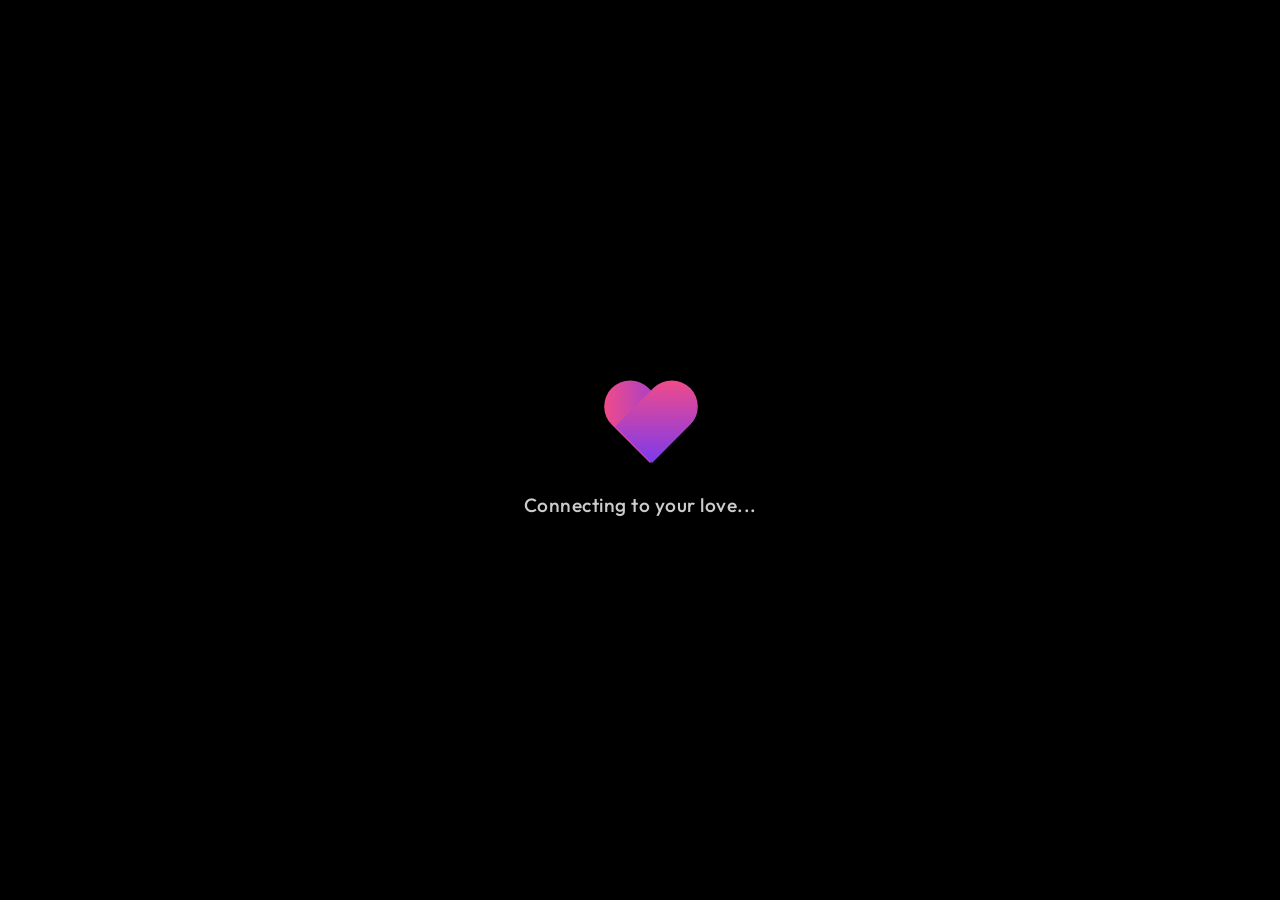
==== index.html @ 215d62e7 "Initial commit - Agriculture App" ====
<!DOCTYPE html>
<html lang="en">
<head>
    <meta charset="UTF-8">
    <meta name="viewport" content="width=device-width, initial-scale=1.0">
    <title>Private Couple Chat</title>
    <!-- Favicon link (uses logo as fallback) -->
    <link rel="icon" type="image/png" href="assets/logo.png">
    <link rel="stylesheet" href="css/style.css">
    <style>
        .loader-wrapper {
            display: flex;
            flex-direction: column;
            align-items: center;
            justify-content: center;
            text-align: center;
            height: 100vh;
            width: 100vw;
            z-index: 100;
            position: relative;
        }
        .heart-loader {
            position: relative;
            width: 80px;
            height: 80px;
            margin-bottom: 20px;
            animation: heartPulse 1.2s infinite ease-in-out;
        }
        .heart-loader::before,
        .heart-loader::after {
            content: '';
            position: absolute;
            top: 0;
            width: 52px;
            height: 80px;
            border-radius: 50px 50px 0 0;
            background: linear-gradient(135deg, var(--primary) 0%, var(--secondary) 100%);
        }
        .heart-loader::before {
            left: 50px;
            transform: rotate(-45deg);
            transform-origin: 0 100%;
        }
        .heart-loader::after {
            left: 0;
            transform: rotate(45deg);
            transform-origin: 100% 100%;
        }
        @keyframes heartPulse {
            0% { transform: scale(1); }
            14% { transform: scale(1.12); }
            28% { transform: scale(1); }
            42% { transform: scale(1.12); }
            70% { transform: scale(1); }
        }
        .loading-text {
            font-family: var(--font-heading);
            font-size: 1.2rem;
            font-weight: 500;
            letter-spacing: 0.5px;
            color: white;
            opacity: 0.8;
            margin-top: 10px;
        }
    </style>
</head>
<body>
    <div class="bg-decorations" id="bgDecorations"></div>
    
    <div class="loader-wrapper">
        <div class="heart-loader"></div>
        <div class="loading-text">Connecting to your love...</div>
    </div>

    <!-- Firebase SDK & Custom Scripts -->
    <script type="module" src="js/firebase.js"></script>
    <script type="module">
        import { auth, onAuthStateChanged } from './js/firebase.js';

        // Check authentication state
        onAuthStateChanged(auth, (user) => {
            if (user) {
                // User is signed in, check if authorized
                const email = user.email || '';
                if (email === 'vaishnav@privatechat.local' || email === 'chikku@privatechat.local') {
                    window.location.replace('chat.html');
                } else {
                    // Logged in but not authorized, redirect to login page (auth will clear it)
                    window.location.replace('login.html?error=unauthorized');
                }
            } else {
                // User is not signed in, redirect to login page
                window.location.replace('login.html');
            }
        });

        // Generate floating hearts background decoration
        const container = document.getElementById('bgDecorations');
        for (let i = 0; i < 15; i++) {
            const heart = document.createElement('span');
            heart.classList.add('floating-heart');
            heart.style.left = Math.random() * 100 + 'vw';
            heart.style.animationDelay = Math.random() * 8 + 's';
            heart.style.animationDuration = 6 + Math.random() * 8 + 's';
            container.appendChild(heart);
        }
    </script>
</body>
</html>
---- css/style.css ----
/* Import modern premium fonts */
@import url('https://fonts.googleapis.com/css2?family=Outfit:wght@300;400;500;600;700&family=Plus+Jakarta+Sans:ital,wght@0,300;0,400;0,500;0,600;0,700;1,400&display=swap');

/* Pure OLED Black Minimalist System Tokens */
:root {
    --primary: #ff4d7d;
    --primary-dark: #e63967;
    --primary-light: #ff85a2;
    --secondary: #7c3aed;
    --secondary-light: #a78bfa;
    
    --success: #10b981;
    --danger: #ef4444;
    --warning: #f59e0b;
    
    /* True Pitch Black */
    --bg-main: #000000;
    --bg-gradient: #000000;
    --bg-overlay: #000000;
    
    /* Glassmorphism Configuration */
    --glass-bg: #0a0a0a;
    --glass-border: rgba(255, 255, 255, 0.12);
    --glass-shadow: 0 20px 50px rgba(0, 0, 0, 0.9);
    --glass-blur: none;
    
    /* Text Colors */
    --text-main: #ffffff;
    --text-muted: #888888;
    --text-dark: #111111;
    
    --input-bg: #121212;
    --input-border: #222222;
    --input-focus-border: var(--primary);
    
    /* Fonts & Radii */
    --font-heading: 'Outfit', sans-serif;
    --font-body: 'Plus Jakarta Sans', sans-serif;
    --border-radius-lg: 20px;
    --border-radius-md: 12px;
    --border-radius-sm: 8px;
    --transition-smooth: all 0.25s cubic-bezier(0.16, 1, 0.3, 1);
}

[data-theme="light"] {
    --bg-main: #ffffff;
    --bg-gradient: #ffffff;
    --glass-bg: #f8f9fa;
    --glass-border: #e9ecef;
    --glass-shadow: 0 10px 30px rgba(0, 0, 0, 0.05);
    --text-main: #111827;
    --text-muted: #6b7280;
    --input-bg: #f1f3f5;
    --input-border: #dee2e6;
}

* {
    margin: 0;
    padding: 0;
    box-sizing: border-box;
}

html, body {
    width: 100%;
    height: 100%;
    font-family: var(--font-body);
    color: var(--text-main);
    overflow: hidden;
    background: var(--bg-main);
    -webkit-font-smoothing: antialiased;
}

body {
    background: var(--bg-main);
    display: flex;
    justify-content: center;
    align-items: center;
    position: relative;
}

/* Pure Black Panel Style */
.glass-panel {
    background: var(--glass-bg);
    border: 1px solid var(--glass-border);
    border-radius: var(--border-radius-lg);
    box-shadow: var(--glass-shadow);
    z-index: 10;
}

/* Login Page Container */
.login-container {
    width: 90%;
    max-width: 400px;
    padding: 40px 32px;
    text-align: center;
}

/* Brand styling */
.brand {
    margin-bottom: 30px;
}

.brand-logo {
    width: 68px;
    height: 68px;
    border-radius: 50%;
    background: #121212;
    padding: 12px;
    display: inline-flex;
    justify-content: center;
    align-items: center;
    border: 1px solid var(--glass-border);
}

.brand-logo img {
    width: 100%;
    height: 100%;
    object-fit: contain;
}

.brand h1 {
    font-family: var(--font-heading);
    font-size: 2rem;
    font-weight: 700;
    letter-spacing: -0.5px;
    margin-top: 16px;
    color: #ffffff;
}

.brand p {
    font-size: 0.88rem;
    color: var(--text-muted);
    margin-top: 6px;
}

/* Forms */
.form-group {
    position: relative;
    margin-bottom: 20px;
    text-align: left;
}

.form-group label {
    font-size: 0.78rem;
    font-weight: 600;
    letter-spacing: 0.5px;
    text-transform: uppercase;
    color: var(--text-muted);
    margin-left: 2px;
    display: inline-block;
    margin-bottom: 6px;
}

.input-wrapper {
    position: relative;
    display: flex;
    align-items: center;
}

.input-icon {
    position: absolute;
    left: 16px;
    color: var(--text-muted);
    font-size: 1.1rem;
    pointer-events: none;
}

.form-control {
    width: 100%;
    padding: 13px 16px 13px 44px;
    border-radius: var(--border-radius-md);
    background: var(--input-bg);
    border: 1px solid var(--input-border);
    color: var(--text-main);
    font-family: var(--font-body);
    font-size: 1rem;
    outline: none;
    transition: var(--transition-smooth);
}

@media (max-width: 480px) {
    .form-control {
        font-size: 16px; /* Prevents iOS auto-zoom */
    }
}

.form-control::placeholder {
    color: var(--text-muted);
    opacity: 0.7;
}

.form-control:focus {
    border-color: var(--input-focus-border);
    background: #181818;
}

.password-toggle {
    position: absolute;
    right: 16px;
    background: none;
    border: none;
    color: var(--text-muted);
    cursor: pointer;
    font-size: 1.1rem;
    display: flex;
    align-items: center;
}

.form-options {
    display: flex;
    justify-content: space-between;
    align-items: center;
    margin-bottom: 24px;
}

.checkbox-container {
    display: flex;
    align-items: center;
    position: relative;
    cursor: pointer;
    user-select: none;
    color: var(--text-muted);
    font-size: 0.85rem;
    padding-left: 26px;
}

.checkbox-container input {
    position: absolute;
    opacity: 0;
    cursor: pointer;
}

.checkmark {
    position: absolute;
    top: 0;
    left: 0;
    height: 18px;
    width: 18px;
    background-color: var(--input-bg);
    border: 1px solid var(--input-border);
    border-radius: 4px;
    transition: var(--transition-smooth);
}

.checkbox-container input:checked ~ .checkmark {
    background-color: var(--primary);
    border-color: var(--primary);
}

.checkmark::after {
    content: "";
    position: absolute;
    display: none;
    left: 6px;
    top: 2px;
    width: 4px;
    height: 9px;
    border: solid white;
    border-width: 0 2px 2px 0;
    transform: rotate(45deg);
}

.checkbox-container input:checked ~ .checkmark::after {
    display: block;
}

.btn-primary {
    width: 100%;
    padding: 14px;
    border: none;
    border-radius: var(--border-radius-md);
    background: linear-gradient(135deg, var(--primary) 0%, var(--secondary) 100%);
    color: #ffffff;
    font-family: var(--font-heading);
    font-size: 1rem;
    font-weight: 600;
    cursor: pointer;
    box-shadow: 0 4px 15px rgba(255, 77, 125, 0.3);
    transition: var(--transition-smooth);
    display: flex;
    justify-content: center;
    align-items: center;
    gap: 8px;
}

.btn-primary:hover {
    opacity: 0.95;
    transform: translateY(-1px);
}

.alert {
    padding: 12px 16px;
    border-radius: var(--border-radius-sm);
    margin-bottom: 20px;
    font-size: 0.88rem;
    font-weight: 500;
    text-align: left;
    display: flex;
    align-items: center;
    gap: 8px;
}

.alert-danger {
    background: rgba(239, 68, 68, 0.15);
    border: 1px solid rgba(239, 68, 68, 0.3);
    color: #fca5a5;
}

.alert.hidden {
    display: none;
}

.spinner {
    width: 18px;
    height: 18px;
    border: 2px solid rgba(255, 255, 255, 0.3);
    border-radius: 50%;
    border-top-color: white;
    animation: spin 0.8s linear infinite;
    display: none;
}

.btn-primary.loading .spinner { display: inline-block; }
.btn-primary.loading span { display: none; }

@keyframes spin { to { transform: rotate(360deg); } }
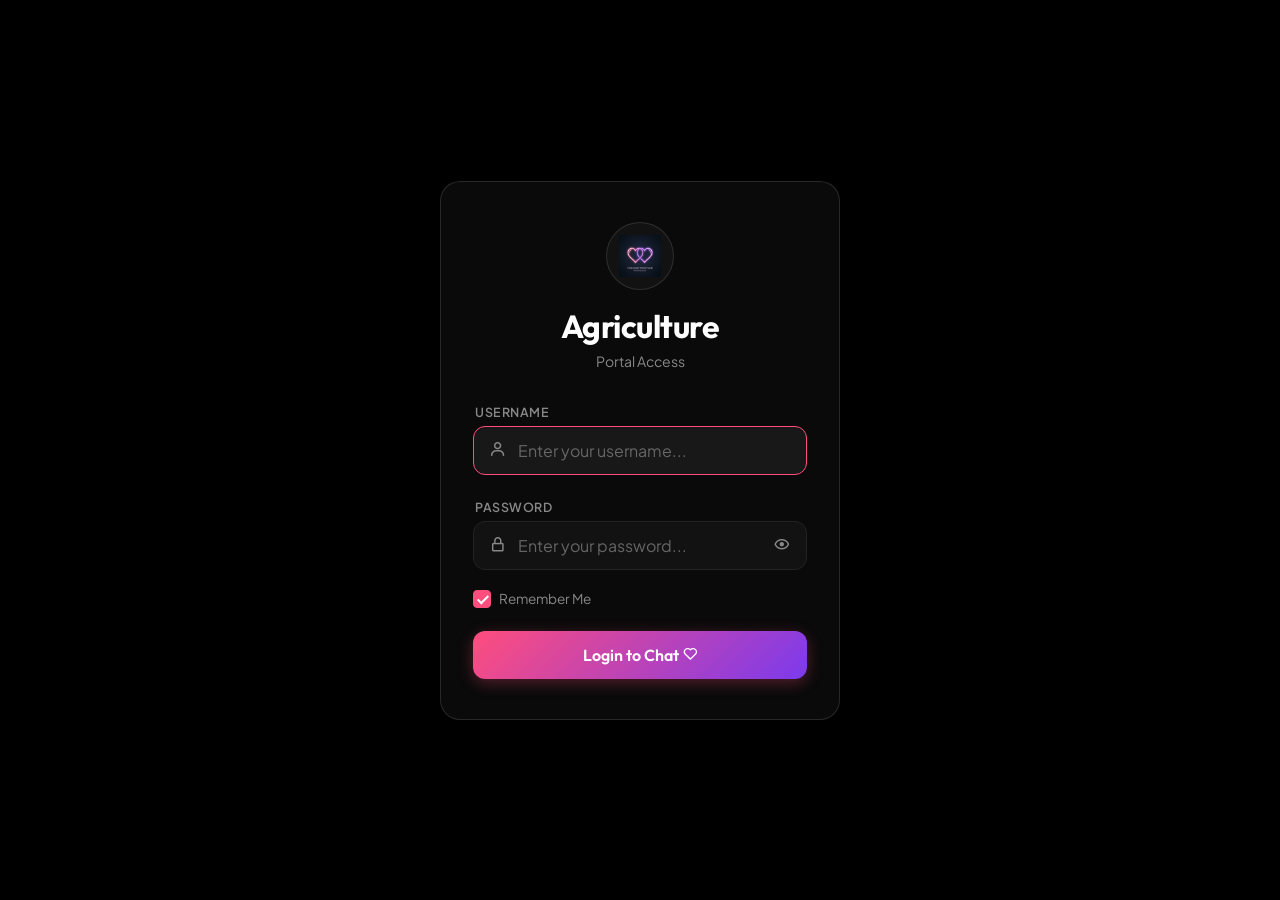
==== commit a4353684: "Fix: index.html no longer stuck on loading screen" ====
--- a/index.html
+++ b/index.html
@@ -3,8 +3,7 @@
 <head>
     <meta charset="UTF-8">
     <meta name="viewport" content="width=device-width, initial-scale=1.0">
-    <title>Private Couple Chat</title>
-    <!-- Favicon link (uses logo as fallback) -->
+    <title>Agriculture</title>
     <link rel="icon" type="image/png" href="assets/logo.png">
     <link rel="stylesheet" href="css/style.css">
     <style>
@@ -16,8 +15,6 @@
             text-align: center;
             height: 100vh;
             width: 100vw;
-            z-index: 100;
-            position: relative;
         }
         .heart-loader {
             position: relative;
@@ -57,7 +54,6 @@
             font-family: var(--font-heading);
             font-size: 1.2rem;
             font-weight: 500;
-            letter-spacing: 0.5px;
             color: white;
             opacity: 0.8;
             margin-top: 10px;
@@ -65,44 +61,18 @@
     </style>
 </head>
 <body>
-    <div class="bg-decorations" id="bgDecorations"></div>
-    
     <div class="loader-wrapper">
         <div class="heart-loader"></div>
-        <div class="loading-text">Connecting to your love...</div>
+        <div class="loading-text">Loading...</div>
     </div>
 
-    <!-- Firebase SDK & Custom Scripts -->
-    <script type="module" src="js/firebase.js"></script>
-    <script type="module">
-        import { auth, onAuthStateChanged } from './js/firebase.js';
-
-        // Check authentication state
-        onAuthStateChanged(auth, (user) => {
-            if (user) {
-                // User is signed in, check if authorized
-                const email = user.email || '';
-                if (email === 'vaishnav@privatechat.local' || email === 'chikku@privatechat.local') {
-                    window.location.replace('chat.html');
-                } else {
-                    // Logged in but not authorized, redirect to login page (auth will clear it)
-                    window.location.replace('login.html?error=unauthorized');
-                }
-            } else {
-                // User is not signed in, redirect to login page
-                window.location.replace('login.html');
-            }
-        });
-
-        // Generate floating hearts background decoration
-        const container = document.getElementById('bgDecorations');
-        for (let i = 0; i < 15; i++) {
-            const heart = document.createElement('span');
-            heart.classList.add('floating-heart');
-            heart.style.left = Math.random() * 100 + 'vw';
-            heart.style.animationDelay = Math.random() * 8 + 's';
-            heart.style.animationDuration = 6 + Math.random() * 8 + 's';
-            container.appendChild(heart);
+    <script>
+        // Check if user is already logged in via sessionStorage / localStorage
+        var saved = sessionStorage.getItem('pcc_user') || localStorage.getItem('pcc_user');
+        if (saved) {
+            window.location.replace('chat.html');
+        } else {
+            window.location.replace('login.html');
         }
     </script>
 </body>
